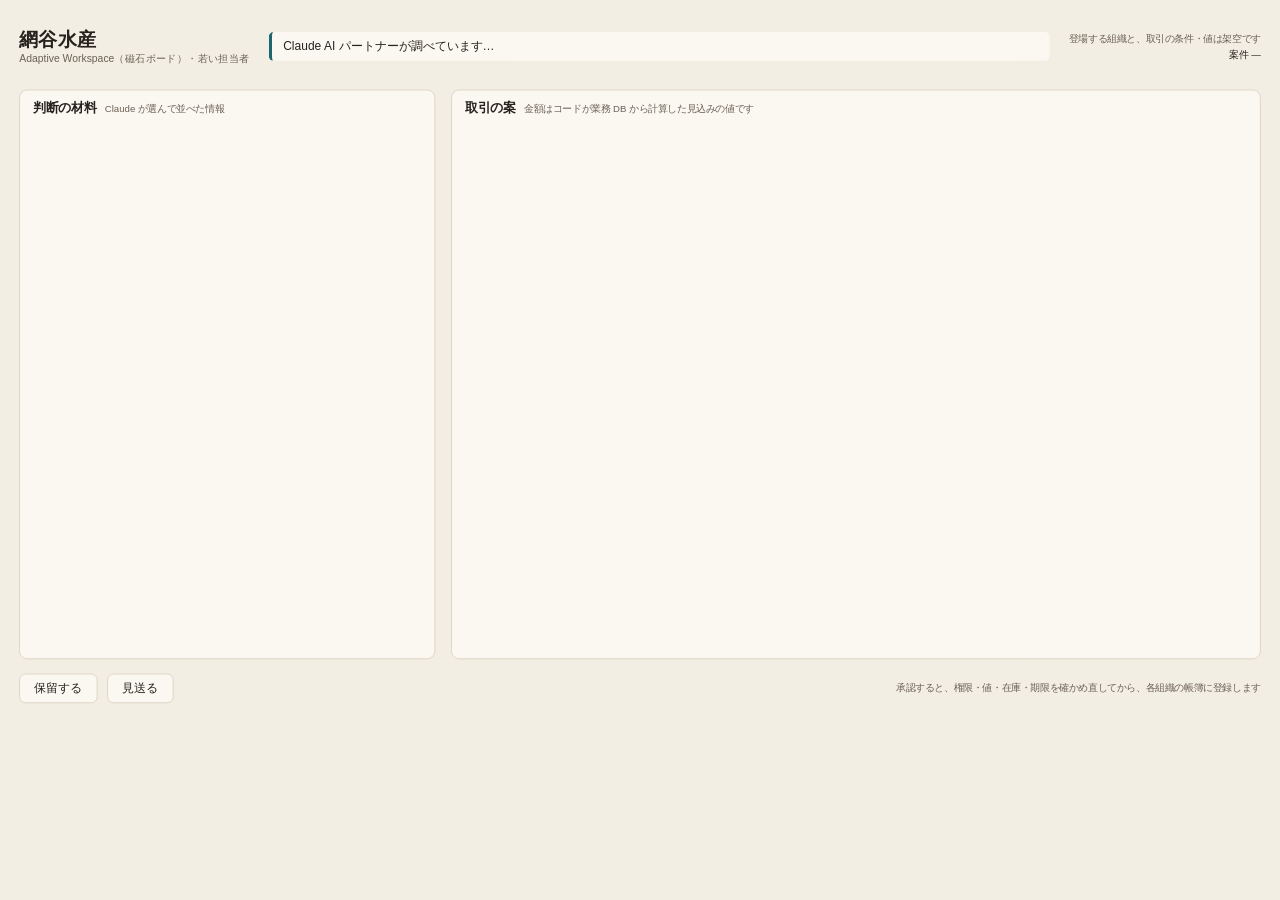
==== web/board.html @ e2630a69 "Show the Adaptive Workspace in the browser and take decisions from it board.html lays out the cards " ====
<!doctype html>
<html lang="ja">
<head>
<meta charset="utf-8">
<meta name="viewport" content="width=device-width, initial-scale=1">
<title>Agent Dock — 網谷水産の Adaptive Workspace</title>
<link rel="stylesheet" href="board.css">
</head>
<body>
<div id="stage">
  <header class="top">
    <div class="title">網谷水産<small>Adaptive Workspace（磁石ボード）・若い担当者</small></div>
    <div class="summary" id="summary">Claude AI パートナーが調べています…</div>
    <div class="scope">登場する組織と、取引の条件・値は架空です<br><b id="caseinfo">案件 —</b></div>
  </header>

  <section class="col cards">
    <h2>判断の材料<small>Claude が選んで並べた情報</small></h2>
    <div id="cards"></div>
  </section>

  <section class="col options">
    <h2>取引の案<small>金額はコードが業務 DB から計算した見込みの値です</small></h2>
    <div id="options"></div>
  </section>

  <div class="result" id="result"></div>
  <footer class="foot">
    <button id="hold" class="ghost">保留する</button>
    <button id="reject" class="ghost">見送る</button>
    <span class="note">承認すると、権限・値・在庫・期限を確かめ直してから、各組織の帳簿に登録します</span>
  </footer>
</div>
<script src="board.js"></script>
</body>
</html>
---- web/board.css ----
/* Agent Dock: Adaptive Workspace. Palette from app.css (plan 1, paper notebook). No stripes. */
:root {
  --bg: #F3EEE3; --sf: #FBF8F1; --ink: #27221D; --mute: #6B6156; --line: #D8CFBF;
  --own: #8A5A12; --ownb: #EBD9B4; --data: #1D6670; --datab: #CFE5E5;
  --plan: #4F928C; --out: #C62828; --warn: #A86A00;
}
* { box-sizing: border-box; }
html, body { margin: 0; height: 100%; background: var(--bg); overflow: hidden; }
body { font-family: "BIZ UDPGothic", "Yu Gothic UI", sans-serif; color: var(--ink); }
#stage { position: absolute; left: 0; top: 0; width: 1600px; height: 900px; transform-origin: 0 0; }

.top { position: absolute; left: 24px; right: 24px; top: 16px; height: 84px; display: flex; gap: 24px; align-items: center; }
.title { font-size: 24px; font-weight: bold; white-space: nowrap; }
.title small { display: block; font-size: 13px; font-weight: normal; color: var(--mute); }
.summary { flex: 1; font-size: 15px; line-height: 1.6; border-left: 4px solid var(--data); padding: 6px 14px; background: var(--sf);
  border-radius: 6px; max-height: 80px; overflow: hidden; }
.scope { font-size: 12px; color: var(--mute); text-align: right; line-height: 1.7; white-space: nowrap; }
.scope b { color: var(--ink); font-weight: normal; }

.col { position: absolute; top: 112px; bottom: 76px; background: var(--sf); border: 1px solid var(--line); border-radius: 10px; overflow: hidden; }
.col h2 { margin: 0; padding: 12px 16px 8px; font-size: 16px; }
.col h2 small { margin-left: 10px; font-size: 12px; font-weight: normal; color: var(--mute); }
.cards { left: 24px; width: 520px; }
.options { left: 564px; right: 24px; }
#cards, #options { position: absolute; top: 44px; left: 0; right: 0; bottom: 0; overflow-y: auto; padding: 4px 14px 14px; }

/* magnets */
.mag { position: relative; margin: 8px 0; padding: 10px 12px 10px 16px; border: 1px solid var(--line); border-radius: 8px; background: #fff;
  font-size: 14px; line-height: 1.55; animation: drop .5s cubic-bezier(.2, .8, .2, 1) both; }
.mag::before { content: ""; position: absolute; left: -1px; top: -1px; bottom: -1px; width: 6px; border-radius: 8px 0 0 8px; background: var(--data); }
.mag.vault::before { background: var(--own); }
.mag.agreement::before, .mag.quote::before { background: var(--plan); }
.mag .k { font-size: 12px; color: var(--mute); }
.mag .n { font-size: 12px; color: var(--ink); margin-top: 4px; border-top: 1px solid var(--line); padding-top: 4px; }
.mag .chip { display: inline-block; font-size: 12px; padding: 1px 8px; border-radius: 10px; border: 1px solid var(--line); margin-left: 6px; }
@keyframes drop { from { opacity: 0; transform: translateY(-14px) scale(.98); } to { opacity: 1; transform: none; } }

/* options */
.opt { margin: 10px 0; padding: 12px 14px; border: 1px solid var(--line); border-radius: 10px; background: #fff; animation: drop .5s both;
  display: grid; grid-template-columns: 48px 1fr 360px; gap: 14px; }
.opt.rec { border: 2px solid var(--plan); box-shadow: 0 0 0 4px rgba(79, 146, 140, .14); }
.opt.off { opacity: .55; }
.opt .code { font-size: 30px; font-weight: bold; color: var(--data); text-align: center; }
.opt .rec-tag { display: block; font-size: 11px; color: #fff; background: var(--plan); border-radius: 8px; padding: 1px 0; margin-top: 4px; }
.opt .label { font-size: 16px; font-weight: bold; margin-bottom: 4px; }
.opt .why { font-size: 13px; line-height: 1.6; }
.opt .risk { font-size: 13px; line-height: 1.6; color: var(--warn); margin-top: 4px; }
.opt .err { font-size: 13px; color: var(--out); margin-top: 4px; }
table.num { width: 100%; border-collapse: collapse; font-size: 13px; font-variant-numeric: tabular-nums; }
table.num td { padding: 2px 4px; border-bottom: 1px solid #EEE7DA; }
table.num td.v { text-align: right; white-space: nowrap; }
table.num tr.total td { font-weight: bold; border-top: 2px solid var(--ink); border-bottom: none; font-size: 15px; }
.cert { font-size: 11px; padding: 0 6px; border-radius: 8px; border: 1px solid var(--line); color: var(--mute); white-space: nowrap; }
.cert.order { border-color: var(--data); color: var(--data); }
.cert.conditional { border-color: var(--plan); color: var(--plan); }
.cert.lead, .cert.needs_staff, .cert.none { border-color: var(--warn); color: var(--warn); }
.small { font-size: 12px; color: var(--mute); }
button { font-family: inherit; font-size: 15px; border-radius: 8px; padding: 8px 18px; cursor: pointer; border: 1px solid var(--data);
  background: var(--data); color: #fff; }
button.ghost { background: var(--sf); color: var(--ink); border-color: var(--line); }
button:disabled { opacity: .45; cursor: default; }
.opt .act { margin-top: 8px; text-align: right; }

.foot { position: absolute; left: 24px; right: 24px; bottom: 16px; height: 48px; display: flex; gap: 12px; align-items: center; }
.foot .note { margin-left: auto; font-size: 12px; color: var(--mute); }
.result { position: absolute; left: 564px; right: 24px; bottom: 76px; padding: 12px 16px; border-radius: 10px; font-size: 15px; line-height: 1.6;
  display: none; background: var(--datab); border: 1px solid var(--data); }
.result.bad { background: #F6E3DC; border-color: var(--out); }
.result.on { display: block; animation: drop .4s both; }
@media (prefers-reduced-motion: reduce) { .mag, .opt, .result.on { animation: none; } }
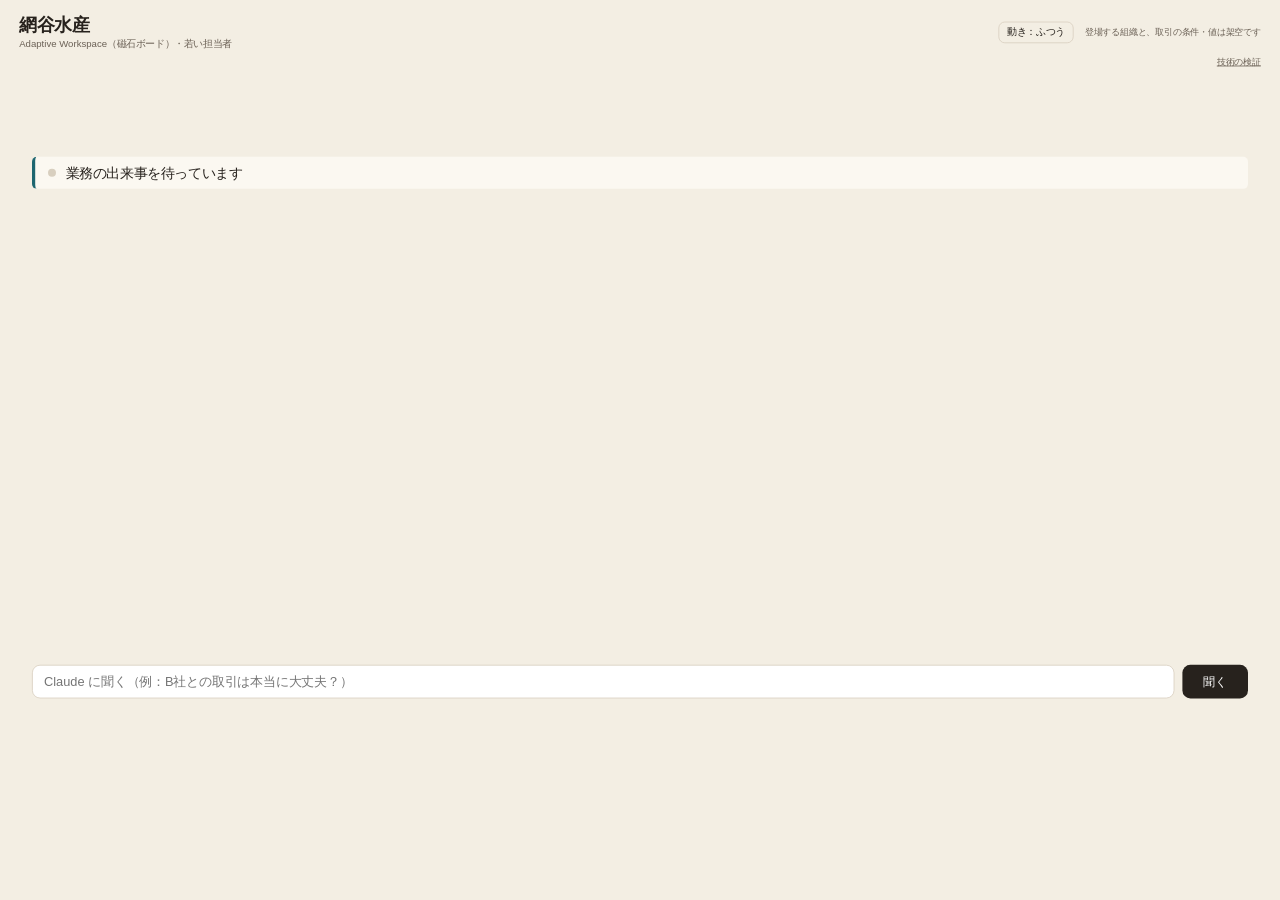
==== commit fab6ef13: "Rebuild the magnet board as an Adaptive Workspace driven by recorded facts - The stage (idle, order," ====
--- a/web/board.html
+++ b/web/board.html
@@ -10,26 +10,34 @@
 <div id="stage">
   <header class="top">
     <div class="title">網谷水産<small>Adaptive Workspace（磁石ボード）・若い担当者</small></div>
-    <div class="summary" id="summary">Claude AI パートナーが調べています…</div>
-    <div class="scope">登場する組織と、取引の条件・値は架空です<br><b id="caseinfo">案件 —</b></div>
+    <ol id="rail"></ol>
+    <div class="right">
+      <button id="speed" class="ghost small" title="動きを短くする（キー F）">動き：ふつう</button>
+      <span id="mock" class="mockflag" hidden>模擬の Claude（画面の確かめ用）</span>
+      <span class="scope">登場する組織と、取引の条件・値は架空です</span>
+    </div>
   </header>
 
-  <section class="col cards">
-    <h2>判断の材料<small>Claude が選んで並べた情報</small></h2>
-    <div id="cards"></div>
+  <section id="net">
+    <svg id="lines" width="1600" height="120"></svg>
+    <div id="nodes"></div>
   </section>
 
-  <section class="col options">
-    <h2>取引の案<small>金額はコードが業務 DB から計算した見込みの値です</small></h2>
-    <div id="options"></div>
+  <div id="now"><span class="dot"></span><span id="nowtext">業務の出来事を待っています</span><span id="busy"></span></div>
+
+  <section id="board"></section>
+
+  <section id="dock">
+    <div id="lead"></div>
+    <div id="actions"></div>
+    <form id="askbar" autocomplete="off">
+      <input id="ask" maxlength="200" placeholder="Claude に聞く（例：B社との取引は本当に大丈夫？）">
+      <button type="submit" id="askbtn">聞く</button>
+    </form>
   </section>
 
-  <div class="result" id="result"></div>
-  <footer class="foot">
-    <button id="hold" class="ghost">保留する</button>
-    <button id="reject" class="ghost">見送る</button>
-    <span class="note">承認すると、権限・値・在庫・期限を確かめ直してから、各組織の帳簿に登録します</span>
-  </footer>
+  <div id="drawer" class="off"><div class="dhead"><b id="dtitle"></b><button id="dclose" class="ghost small">閉じる</button></div><div id="dbody"></div></div>
+  <a id="verifylink" href="verify.html" target="_blank">技術の検証</a>
 </div>
 <script src="board.js"></script>
 </body>
--- a/web/board.css
+++ b/web/board.css
@@ -1,70 +1,132 @@
-/* Agent Dock: Adaptive Workspace. Palette from app.css (plan 1, paper notebook). No stripes. */
+/* Agent Dock: Adaptive Workspace (magnet board). Palette from app.css (plan 1, paper notebook). No stripes. */
 :root {
   --bg: #F3EEE3; --sf: #FBF8F1; --ink: #27221D; --mute: #6B6156; --line: #D8CFBF;
   --own: #8A5A12; --ownb: #EBD9B4; --data: #1D6670; --datab: #CFE5E5;
-  --plan: #4F928C; --out: #C62828; --warn: #A86A00;
+  --plan: #4F928C; --out: #C62828; --warn: #A86A00; --warnb: #F4E3C2; --okb: #DCEBE3; --ok: #2E6B4F;
 }
 * { box-sizing: border-box; }
 html, body { margin: 0; height: 100%; background: var(--bg); overflow: hidden; }
 body { font-family: "BIZ UDPGothic", "Yu Gothic UI", sans-serif; color: var(--ink); }
 #stage { position: absolute; left: 0; top: 0; width: 1600px; height: 900px; transform-origin: 0 0; }
+button { font: inherit; cursor: pointer; }
+button:disabled { cursor: default; opacity: .45; }
 
-.top { position: absolute; left: 24px; right: 24px; top: 16px; height: 84px; display: flex; gap: 24px; align-items: center; }
-.title { font-size: 24px; font-weight: bold; white-space: nowrap; }
-.title small { display: block; font-size: 13px; font-weight: normal; color: var(--mute); }
-.summary { flex: 1; font-size: 15px; line-height: 1.6; border-left: 4px solid var(--data); padding: 6px 14px; background: var(--sf);
-  border-radius: 6px; max-height: 80px; overflow: hidden; }
-.scope { font-size: 12px; color: var(--mute); text-align: right; line-height: 1.7; white-space: nowrap; }
-.scope b { color: var(--ink); font-weight: normal; }
+/* header and stage rail */
+.top { position: absolute; left: 24px; right: 24px; top: 14px; height: 52px; display: flex; gap: 22px; align-items: center; }
+.title { font-size: 22px; font-weight: bold; white-space: nowrap; }
+.title small { display: block; font-size: 12px; font-weight: normal; color: var(--mute); }
+#rail { display: flex; gap: 6px; list-style: none; margin: 0 auto; padding: 0; }
+#rail li { font-size: 13px; padding: 5px 11px; border-radius: 14px; border: 1px solid var(--line); color: var(--mute); background: var(--sf);
+  transition: background .4s, color .4s, border-color .4s; }
+#rail li.past { color: var(--data); border-color: var(--datab); }
+#rail li.cur { background: var(--data); border-color: var(--data); color: #fff; }
+#rail li.cur.bad { background: var(--out); border-color: var(--out); }
+.right { display: flex; gap: 14px; align-items: center; }
+.scope { font-size: 11px; color: var(--mute); white-space: nowrap; }
+.mockflag { font-size: 12px; color: #fff; background: var(--warn); border-radius: 10px; padding: 3px 10px; white-space: nowrap; }
+.ghost { background: transparent; border: 1px solid var(--line); color: var(--ink); border-radius: 8px; padding: 7px 14px; }
+.small { font-size: 12px; padding: 4px 10px; }
 
-.col { position: absolute; top: 112px; bottom: 76px; background: var(--sf); border: 1px solid var(--line); border-radius: 10px; overflow: hidden; }
-.col h2 { margin: 0; padding: 12px 16px 8px; font-size: 16px; }
-.col h2 small { margin-left: 10px; font-size: 12px; font-weight: normal; color: var(--mute); }
-.cards { left: 24px; width: 520px; }
-.options { left: 564px; right: 24px; }
-#cards, #options { position: absolute; top: 44px; left: 0; right: 0; bottom: 0; overflow-y: auto; padding: 4px 14px 14px; }
+/* organization network */
+#net { position: absolute; left: 0; top: 72px; width: 1600px; height: 120px; }
+#lines { position: absolute; left: 0; top: 0; }
+#lines path { stroke: var(--line); stroke-width: 2; transition: stroke .3s; }
+#lines path.hot { stroke: var(--data); stroke-width: 3; }
+.node { position: absolute; width: 190px; margin-left: -95px; text-align: center; }
+.node .disc { margin: 0 auto; width: 54px; height: 54px; border-radius: 50%; background: var(--sf); border: 2px solid var(--line);
+  display: flex; align-items: center; justify-content: center; font-size: 13px; font-weight: bold; color: var(--mute); }
+.node.own .disc { border-color: var(--own); color: var(--own); background: var(--ownb); width: 62px; height: 62px; }
+.node .nm { font-size: 13px; margin-top: 4px; }
+.node .st { font-size: 11px; color: var(--mute); min-height: 15px; white-space: nowrap; overflow: hidden; text-overflow: ellipsis; }
+.node.lit .disc { border-color: var(--data); color: var(--data); }
+.packet { position: absolute; z-index: 20; padding: 4px 10px; border-radius: 12px; font-size: 12px; white-space: nowrap;
+  background: var(--data); color: #fff; box-shadow: 0 2px 8px rgba(0,0,0,.18); pointer-events: none; }
+.packet.out { background: var(--own); }
 
-/* magnets */
-.mag { position: relative; margin: 8px 0; padding: 10px 12px 10px 16px; border: 1px solid var(--line); border-radius: 8px; background: #fff;
-  font-size: 14px; line-height: 1.55; animation: drop .5s cubic-bezier(.2, .8, .2, 1) both; }
-.mag::before { content: ""; position: absolute; left: -1px; top: -1px; bottom: -1px; width: 6px; border-radius: 8px 0 0 8px; background: var(--data); }
-.mag.vault::before { background: var(--own); }
-.mag.agreement::before, .mag.quote::before { background: var(--plan); }
-.mag .k { font-size: 12px; color: var(--mute); }
-.mag .n { font-size: 12px; color: var(--ink); margin-top: 4px; border-top: 1px solid var(--line); padding-top: 4px; }
-.mag .chip { display: inline-block; font-size: 12px; padding: 1px 8px; border-radius: 10px; border: 1px solid var(--line); margin-left: 6px; }
-@keyframes drop { from { opacity: 0; transform: translateY(-14px) scale(.98); } to { opacity: 1; transform: none; } }
+/* now line */
+#now { position: absolute; left: 40px; right: 40px; top: 196px; height: 40px; display: flex; align-items: center; gap: 12px;
+  font-size: 17px; border-left: 4px solid var(--data); background: var(--sf); border-radius: 6px; padding: 0 16px; }
+#now .dot { width: 10px; height: 10px; border-radius: 50%; background: var(--line); flex: none; }
+#now.busy .dot { background: var(--data); animation: pulse 1.1s ease-in-out infinite; }
+#busy { margin-left: auto; font-size: 13px; color: var(--data); white-space: nowrap; }
+@keyframes pulse { 0%, 100% { transform: scale(1); opacity: 1; } 50% { transform: scale(1.6); opacity: .45; } }
 
-/* options */
-.opt { margin: 10px 0; padding: 12px 14px; border: 1px solid var(--line); border-radius: 10px; background: #fff; animation: drop .5s both;
-  display: grid; grid-template-columns: 48px 1fr 360px; gap: 14px; }
-.opt.rec { border: 2px solid var(--plan); box-shadow: 0 0 0 4px rgba(79, 146, 140, .14); }
-.opt.off { opacity: .55; }
-.opt .code { font-size: 30px; font-weight: bold; color: var(--data); text-align: center; }
-.opt .rec-tag { display: block; font-size: 11px; color: #fff; background: var(--plan); border-radius: 8px; padding: 1px 0; margin-top: 4px; }
-.opt .label { font-size: 16px; font-weight: bold; margin-bottom: 4px; }
-.opt .why { font-size: 13px; line-height: 1.6; }
-.opt .risk { font-size: 13px; line-height: 1.6; color: var(--warn); margin-top: 4px; }
-.opt .err { font-size: 13px; color: var(--out); margin-top: 4px; }
-table.num { width: 100%; border-collapse: collapse; font-size: 13px; font-variant-numeric: tabular-nums; }
-table.num td { padding: 2px 4px; border-bottom: 1px solid #EEE7DA; }
-table.num td.v { text-align: right; white-space: nowrap; }
-table.num tr.total td { font-weight: bold; border-top: 2px solid var(--ink); border-bottom: none; font-size: 15px; }
-.cert { font-size: 11px; padding: 0 6px; border-radius: 8px; border: 1px solid var(--line); color: var(--mute); white-space: nowrap; }
-.cert.order { border-color: var(--data); color: var(--data); }
-.cert.conditional { border-color: var(--plan); color: var(--plan); }
-.cert.lead, .cert.needs_staff, .cert.none { border-color: var(--warn); color: var(--warn); }
-.small { font-size: 12px; color: var(--mute); }
-button { font-family: inherit; font-size: 15px; border-radius: 8px; padding: 8px 18px; cursor: pointer; border: 1px solid var(--data);
-  background: var(--data); color: #fff; }
-button.ghost { background: var(--sf); color: var(--ink); border-color: var(--line); }
-button:disabled { opacity: .45; cursor: default; }
-.opt .act { margin-top: 8px; text-align: right; }
+/* magnet board */
+#board { position: absolute; left: 0; top: 246px; width: 1600px; height: 500px; }
+.mag { position: absolute; background: var(--sf); border: 1px solid var(--line); border-radius: 10px; padding: 14px 16px;
+  box-shadow: 0 2px 6px rgba(60,40,10,.08); overflow: hidden; font-size: 14px; line-height: 1.55; }
+.mag::before { content: ""; position: absolute; left: 50%; top: 6px; width: 8px; height: 8px; margin-left: -4px; border-radius: 50%; background: var(--line); }
+.mag .k { font-size: 12px; color: var(--mute); margin-bottom: 4px; }
+.mag .big { font-size: 22px; font-weight: bold; line-height: 1.4; }
+.mag .mid { font-size: 17px; font-weight: bold; }
+.mag .n { font-size: 12px; color: var(--mute); margin-top: 6px; }
+.mag.order { border-left: 5px solid var(--own); }
+.mag.org { border-left: 5px solid var(--data); }
+.mag.vault { border-left: 5px solid var(--own); background: #FCF6EA; }
+.mag.vault::before, .mag.order::before { background: var(--own); }
+.mag.org::before, .mag.rec::before { background: var(--data); }
+.mag.rec { border: 2px solid var(--data); box-shadow: 0 6px 18px rgba(29,102,112,.16); }
+.mag.alt { border: 1px solid var(--line); }
+.mag.alt.off { background: #F6F2EA; }
+.mag.ans { border-left: 5px solid var(--data); background: #F3F8F7; overflow-y: auto; }
+.mag.rec, .mag.alt { overflow-y: auto; }
+.mag.idle { text-align: center; color: var(--mute); }
+.mag.done { border: 2px solid var(--ok); }
+.mag.exc { border: 2px solid var(--out); }
+.mag.steps { border: 2px solid var(--data); }
+.mag.chip { padding: 8px 12px; font-size: 12px; border-radius: 16px; cursor: pointer; }
+.mag.chip::before { display: none; }
+.mag.ticker { font-size: 12px; color: var(--mute); }
+.mag.ticker .row { padding: 3px 0; border-bottom: 1px solid #EEE7DA; white-space: nowrap; overflow: hidden; text-overflow: ellipsis; }
+.mag.ticker .row b { color: var(--ink); font-weight: normal; }
+.tag { display: inline-block; font-size: 12px; padding: 2px 9px; border-radius: 10px; background: var(--data); color: #fff; margin-right: 8px; vertical-align: 2px; }
+.tag.own { background: var(--own); }
+.tag.off { background: var(--mute); }
+.tag.ok { background: var(--ok); }
+.why { margin: 10px 0 0; padding: 0; list-style: none; }
+.why li { padding: 3px 0 3px 18px; position: relative; }
+.why li::before { content: ""; position: absolute; left: 3px; top: 11px; width: 7px; height: 7px; border-radius: 50%; background: var(--data); }
+.why li.c::before { background: var(--own); }
+.kv { display: grid; grid-template-columns: 1fr auto; row-gap: 2px; margin-top: 10px; font-size: 14px; }
+.kv .v { text-align: right; font-variant-numeric: tabular-nums; white-space: nowrap; padding-left: 18px; }
+.kv .t { font-weight: bold; border-top: 1px solid var(--ink); padding-top: 3px; margin-top: 2px; }
+.mag.ev .mid { font-size: 15px; line-height: 1.45; }
+.mag.ev .n { white-space: nowrap; overflow: hidden; text-overflow: ellipsis; }
+.cert { font-size: 11px; padding: 1px 7px; border-radius: 9px; border: 1px solid var(--data); color: var(--data); margin-left: 6px; white-space: nowrap; }
+.cert.conditional, .cert.needs_staff, .cert.lead { border-color: var(--warn); color: var(--warn); }
+.cert.none { border-color: var(--out); color: var(--out); }
+.err { margin-top: 8px; color: var(--out); font-size: 13px; }
+.chg { margin-top: 8px; color: var(--warn); font-size: 13px; }
+.qa { font-size: 14px; }
+.qa .q { color: var(--mute); }
+.qa .a { margin-top: 4px; font-size: 16px; }
+.steplist { margin: 8px 0 0; padding: 0; list-style: none; }
+.steplist li { padding: 7px 0 7px 34px; position: relative; color: var(--mute); transition: color .3s; }
+.steplist li i { position: absolute; left: 0; top: 6px; width: 22px; height: 22px; border-radius: 50%; border: 2px solid var(--line); background: var(--sf); transition: background .3s, border-color .3s; }
+.steplist li.on { color: var(--ink); }
+.steplist li.on i { background: var(--data); border-color: var(--data); }
+.recs { margin-top: 10px; }
+.recs > div { padding: 6px 0; border-bottom: 1px solid #EEE7DA; }
+.recs .s { font-size: 12px; color: var(--ok); }
+.recs .s.bad { color: var(--out); }
 
-.foot { position: absolute; left: 24px; right: 24px; bottom: 16px; height: 48px; display: flex; gap: 12px; align-items: center; }
-.foot .note { margin-left: auto; font-size: 12px; color: var(--mute); }
-.result { position: absolute; left: 564px; right: 24px; bottom: 76px; padding: 12px 16px; border-radius: 10px; font-size: 15px; line-height: 1.6;
-  display: none; background: var(--datab); border: 1px solid var(--data); }
-.result.bad { background: #F6E3DC; border-color: var(--out); }
-.result.on { display: block; animation: drop .4s both; }
-@media (prefers-reduced-motion: reduce) { .mag, .opt, .result.on { animation: none; } }
+/* dock */
+#dock { position: absolute; left: 40px; right: 40px; top: 752px; height: 140px; display: flex; flex-direction: column; gap: 8px; }
+#lead { font-size: 15px; min-height: 21px; white-space: nowrap; overflow: hidden; text-overflow: ellipsis; }
+#actions { display: flex; gap: 8px; flex-wrap: nowrap; align-items: center; min-height: 42px; overflow: hidden; }
+.act { border: 1px solid var(--data); color: var(--data); background: var(--sf); border-radius: 10px; padding: 8px 14px; font-size: 14px; white-space: nowrap; }
+.act.main { background: var(--data); color: #fff; padding: 9px 22px; font-weight: bold; font-size: 15px; }
+.act.q { border-style: dashed; border-color: var(--plan); color: var(--ink); font-size: 13px; }
+#askbar { display: flex; gap: 10px; }
+#ask { flex: 1; font: inherit; font-size: 16px; padding: 11px 14px; border: 1px solid var(--line); border-radius: 10px; background: #fff; }
+#askbtn { background: var(--ink); color: #fff; border: 0; border-radius: 10px; padding: 0 26px; font-size: 15px; }
+#dock.hidden #askbar { visibility: hidden; }
+
+/* drawer */
+#drawer { position: absolute; right: 24px; top: 246px; width: 640px; max-height: 620px; overflow: auto; z-index: 30; background: #fff;
+  border: 1px solid var(--line); border-radius: 12px; box-shadow: 0 10px 30px rgba(0,0,0,.18); padding: 14px 18px; transition: opacity .25s, transform .25s; }
+#drawer.off { opacity: 0; transform: translateX(30px); pointer-events: none; }
+.dhead { display: flex; justify-content: space-between; align-items: center; margin-bottom: 8px; }
+.drow { padding: 10px 0; border-bottom: 1px solid #EEE7DA; font-size: 14px; }
+.drow .t { color: var(--mute); font-size: 12px; }
+#verifylink { position: absolute; right: 24px; top: 70px; font-size: 11px; color: var(--mute); }
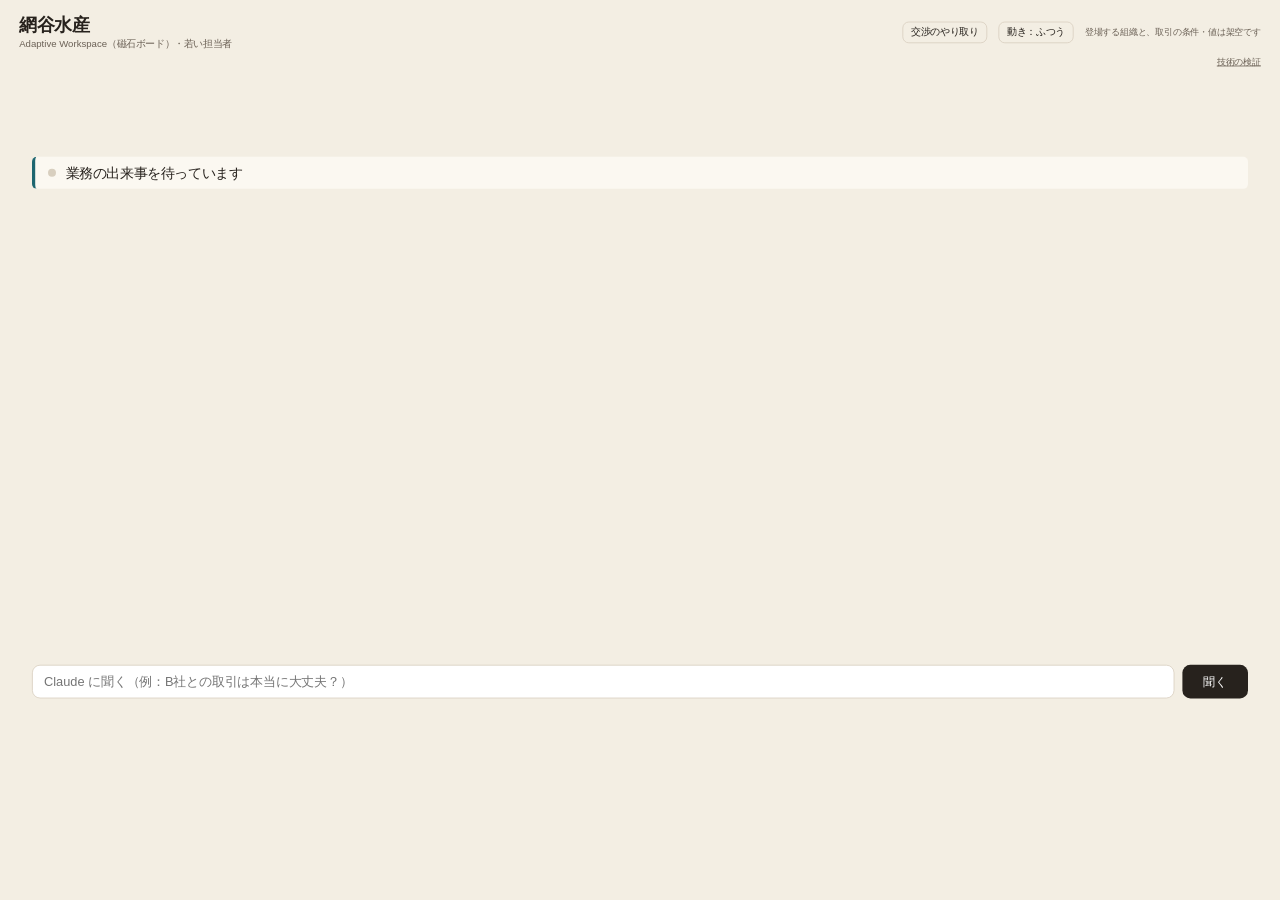
==== commit 52b5cd02: "Run the buri round trip on the same renegotiation path as aji - Seed: iwase sells the 6 buri left af" ====
--- a/web/board.html
+++ b/web/board.html
@@ -12,6 +12,7 @@
     <div class="title">網谷水産<small>Adaptive Workspace（磁石ボード）・若い担当者</small></div>
     <ol id="rail"></ol>
     <div class="right">
+      <button id="threadbtn" class="ghost small">交渉のやり取り</button>
       <button id="speed" class="ghost small" title="動きを短くする（キー F）">動き：ふつう</button>
       <span id="mock" class="mockflag" hidden>模擬の Claude（画面の確かめ用）</span>
       <span class="scope">登場する組織と、取引の条件・値は架空です</span>
--- a/web/board.css
+++ b/web/board.css
@@ -126,6 +126,16 @@
 #drawer { position: absolute; right: 24px; top: 246px; width: 640px; max-height: 620px; overflow: auto; z-index: 30; background: #fff;
   border: 1px solid var(--line); border-radius: 12px; box-shadow: 0 10px 30px rgba(0,0,0,.18); padding: 14px 18px; transition: opacity .25s, transform .25s; }
 #drawer.off { opacity: 0; transform: translateX(30px); pointer-events: none; }
+#drawer.wide { width: 1000px; }
+#drawer .n { font-size: 12px; color: var(--mute); margin: 6px 0 10px; }
+.tbl { width: 100%; border-collapse: collapse; font-size: 13px; margin-bottom: 10px; }
+.tbl th, .tbl td { border-bottom: 1px solid #EEE7DA; padding: 6px 8px; text-align: left; vertical-align: top; }
+.tbl th { font-weight: normal; color: var(--mute); font-size: 12px; }
+.tbl .num { text-align: right; font-variant-numeric: tabular-nums; white-space: nowrap; }
+.tbl input { width: 64px; font: inherit; text-align: right; padding: 3px 6px; margin-right: 4px; border: 1px solid var(--line); border-radius: 6px; }
+.grounds > div { margin-top: 6px; font-size: 13px; }
+.grounds b { display: block; font-size: 12px; color: var(--mute); font-weight: normal; }
+.grounds .a { font-size: 15px; }
 .dhead { display: flex; justify-content: space-between; align-items: center; margin-bottom: 8px; }
 .drow { padding: 10px 0; border-bottom: 1px solid #EEE7DA; font-size: 14px; }
 .drow .t { color: var(--mute); font-size: 12px; }
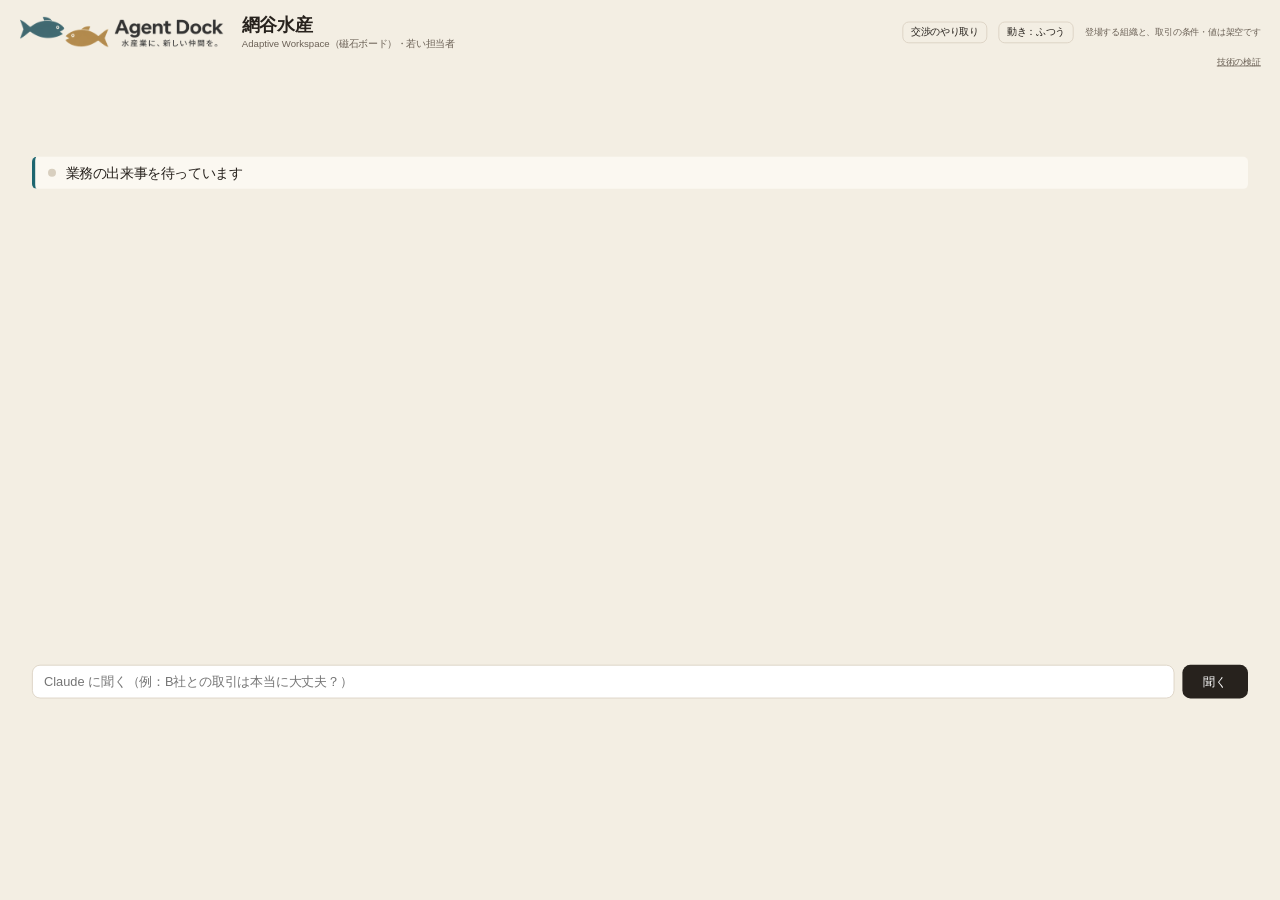
==== commit 77cd2744: "Put the facing-fish logo on every screen Dave 2026-11-04: all screens use SAL's logo. The board, the" ====
--- a/web/board.html
+++ b/web/board.html
@@ -9,6 +9,7 @@
 <body>
 <div id="stage">
   <header class="top">
+    <img class="adlogo" src="agentdock-logo.png" alt="Agent Dock　水産業に、新しい仲間を。" width="256" height="40">
     <div class="title">網谷水産<small>Adaptive Workspace（磁石ボード）・若い担当者</small></div>
     <ol id="rail"></ol>
     <div class="right">
--- a/web/board.css
+++ b/web/board.css
@@ -140,3 +140,4 @@
 .drow { padding: 10px 0; border-bottom: 1px solid #EEE7DA; font-size: 14px; }
 .drow .t { color: var(--mute); font-size: 12px; }
 #verifylink { position: absolute; right: 24px; top: 70px; font-size: 11px; color: var(--mute); }
+.adlogo { display: block; flex: none; height: 40px; width: auto; }   /* 向かい合う魚のロゴ（SAL 2026-11-04） */
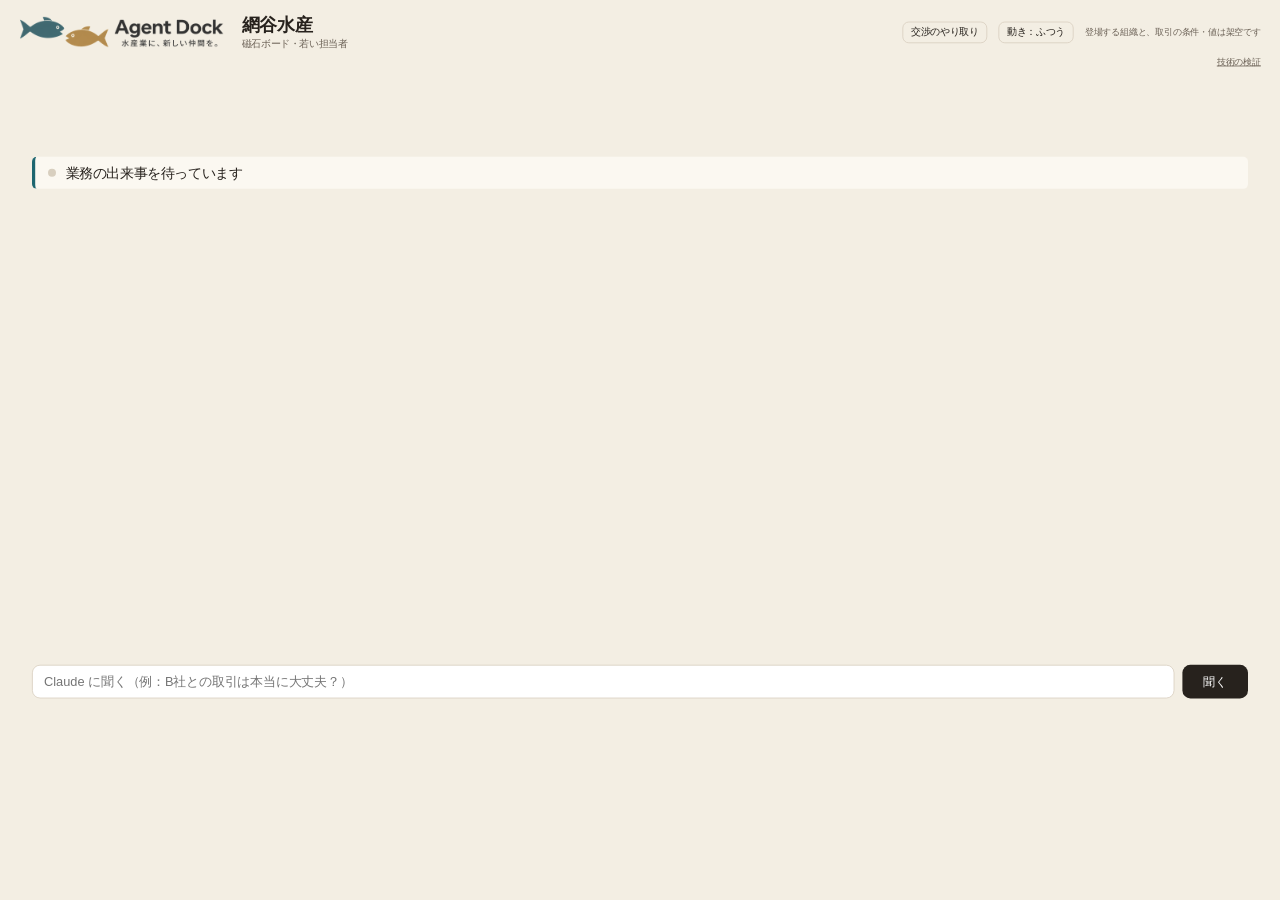
==== commit cfca4d90: "Show shop names on every screen, back a substitute with stock, and read the president's directive fr" ====
--- a/web/board.html
+++ b/web/board.html
@@ -3,14 +3,15 @@
 <head>
 <meta charset="utf-8">
 <meta name="viewport" content="width=device-width, initial-scale=1">
-<title>Agent Dock — 網谷水産の Adaptive Workspace</title>
+<title>Agent Dock — 網谷水産の磁石ボード</title>
+<link rel="icon" href="favicon.ico">
 <link rel="stylesheet" href="board.css">
 </head>
 <body>
 <div id="stage">
   <header class="top">
     <img class="adlogo" src="agentdock-logo.png" alt="Agent Dock　水産業に、新しい仲間を。" width="256" height="40">
-    <div class="title">網谷水産<small>Adaptive Workspace（磁石ボード）・若い担当者</small></div>
+    <div class="title">網谷水産<small>磁石ボード・若い担当者</small></div>
     <ol id="rail"></ol>
     <div class="right">
       <button id="threadbtn" class="ghost small">交渉のやり取り</button>
